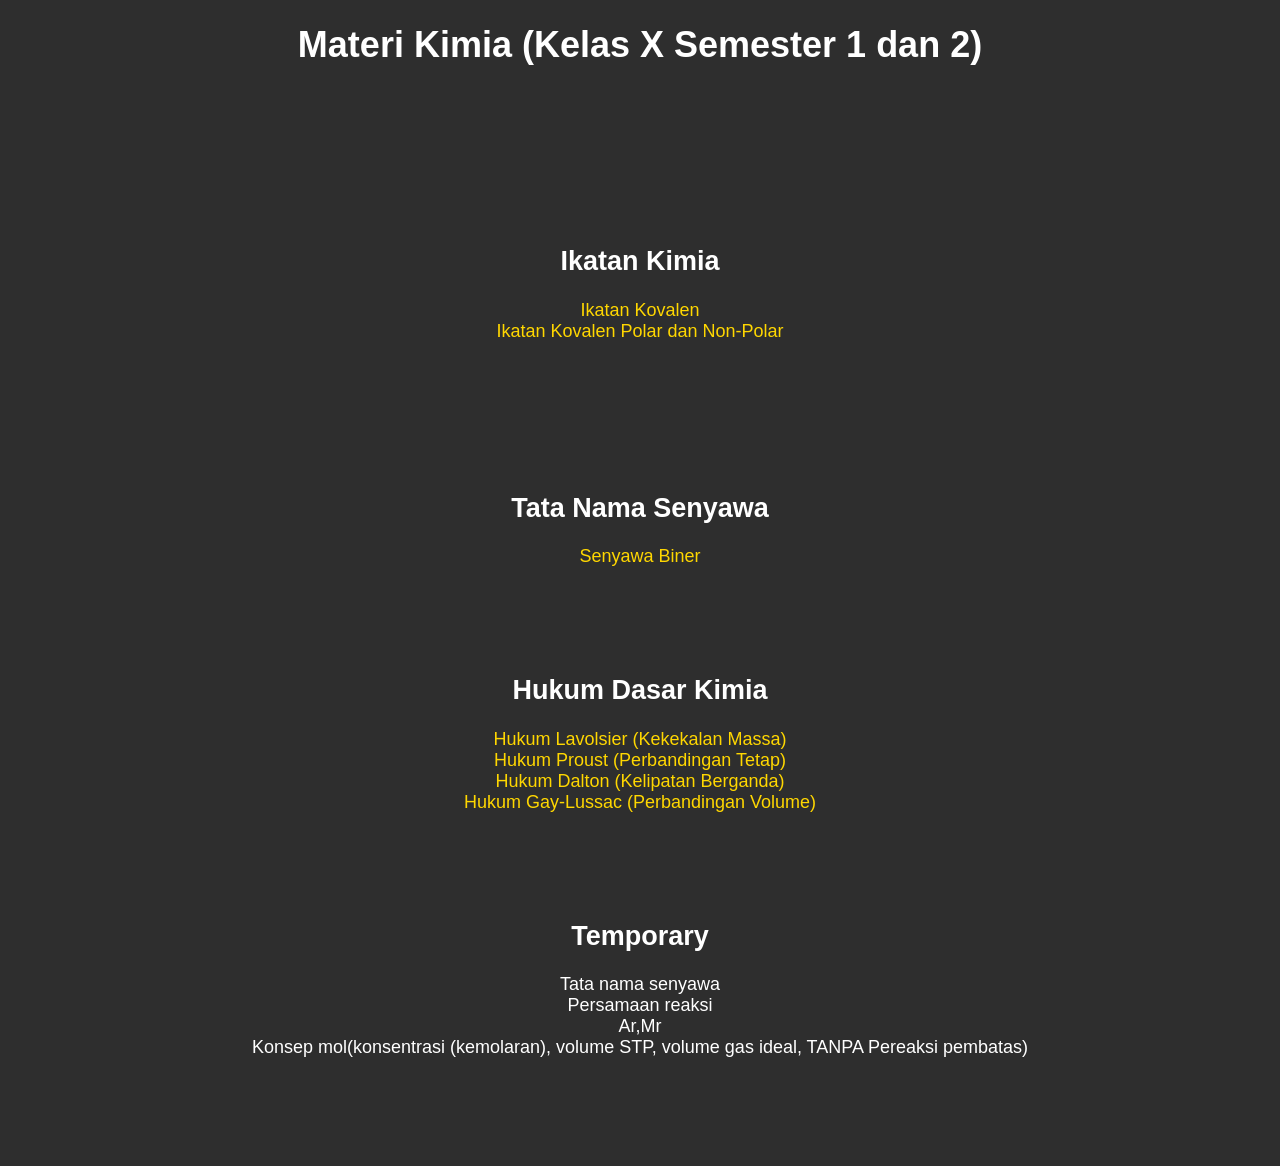
==== index.html @ d04460f5 "commit" ====
<!DOCTYPE html>
<html lang="id">
<head>
    <meta charset="UTF-8">
    <meta name="viewport" content="width=device-width, initial-scale=1.0">
    <title>Kimia Kelas X Semester 2</title>
    <link rel="stylesheet" href="main.css">
</head>
<body>
    <header>
        <h1 class="materi">Materi Kimia (Kelas X Semester 1 dan 2)</h1>
    </header>
    <main>
        <section>
            <div>
                <h2>Ikatan Kimia</h2>
                <a href="kovalen.html">Ikatan Kovalen</a><br>
                <a href="polar.html">Ikatan Kovalen Polar dan Non-Polar</a>
            </div>
        </section><br>
        <section>
            <h2>Tata Nama Senyawa</h2>
            <div>
                <a href="senyawa-biner.html">Senyawa Biner</a>
            </div>
        </section>
        <section>
            <h2>Hukum Dasar Kimia</h2>
            <div>
                <a href="hukum-lavolsier.html">Hukum Lavolsier (Kekekalan Massa)</a><br>
                <a href="hukum-proust.html">Hukum Proust (Perbandingan Tetap)</a><br>
                <a>Hukum Dalton (Kelipatan Berganda)</a><br>
                <a>Hukum Gay-Lussac (Perbandingan Volume)</a>
            </div>
        </section>
        <section>
            <h2>Temporary</h2>
            <div>
                Tata nama senyawa<br>
                Persamaan reaksi<br>
                Ar,Mr<br>
                Konsep mol(konsentrasi (kemolaran), volume STP, volume gas ideal, TANPA Pereaksi pembatas)
            </div>
        </section>
    </main>
</body>
</html>
---- main.css ----
html {
    font-family: Helvetica, Tahoma;
    text-align: center;
    font-size: 18px;
    font-weight: normal;
}
body {
    background-color: #2e2e2e;
    color: white;
}
header {
    margin-bottom: 10rem;
}
section {
    margin-bottom: 6rem;
}
footer {
    margin-top: 4rem;
}

.materi {
    font-weight: bolder;
}

h3 {
    color: chocolate;
}
a {
    text-decoration: none;
    color:gold;
}

.judul {
    text-align: center;
}
.subjudul {
    gap: 60px;
}
.contoh {
    text-align: left;
}
#kovalen {
    text-align: left;
}
#polar {
    text-align: left;
}
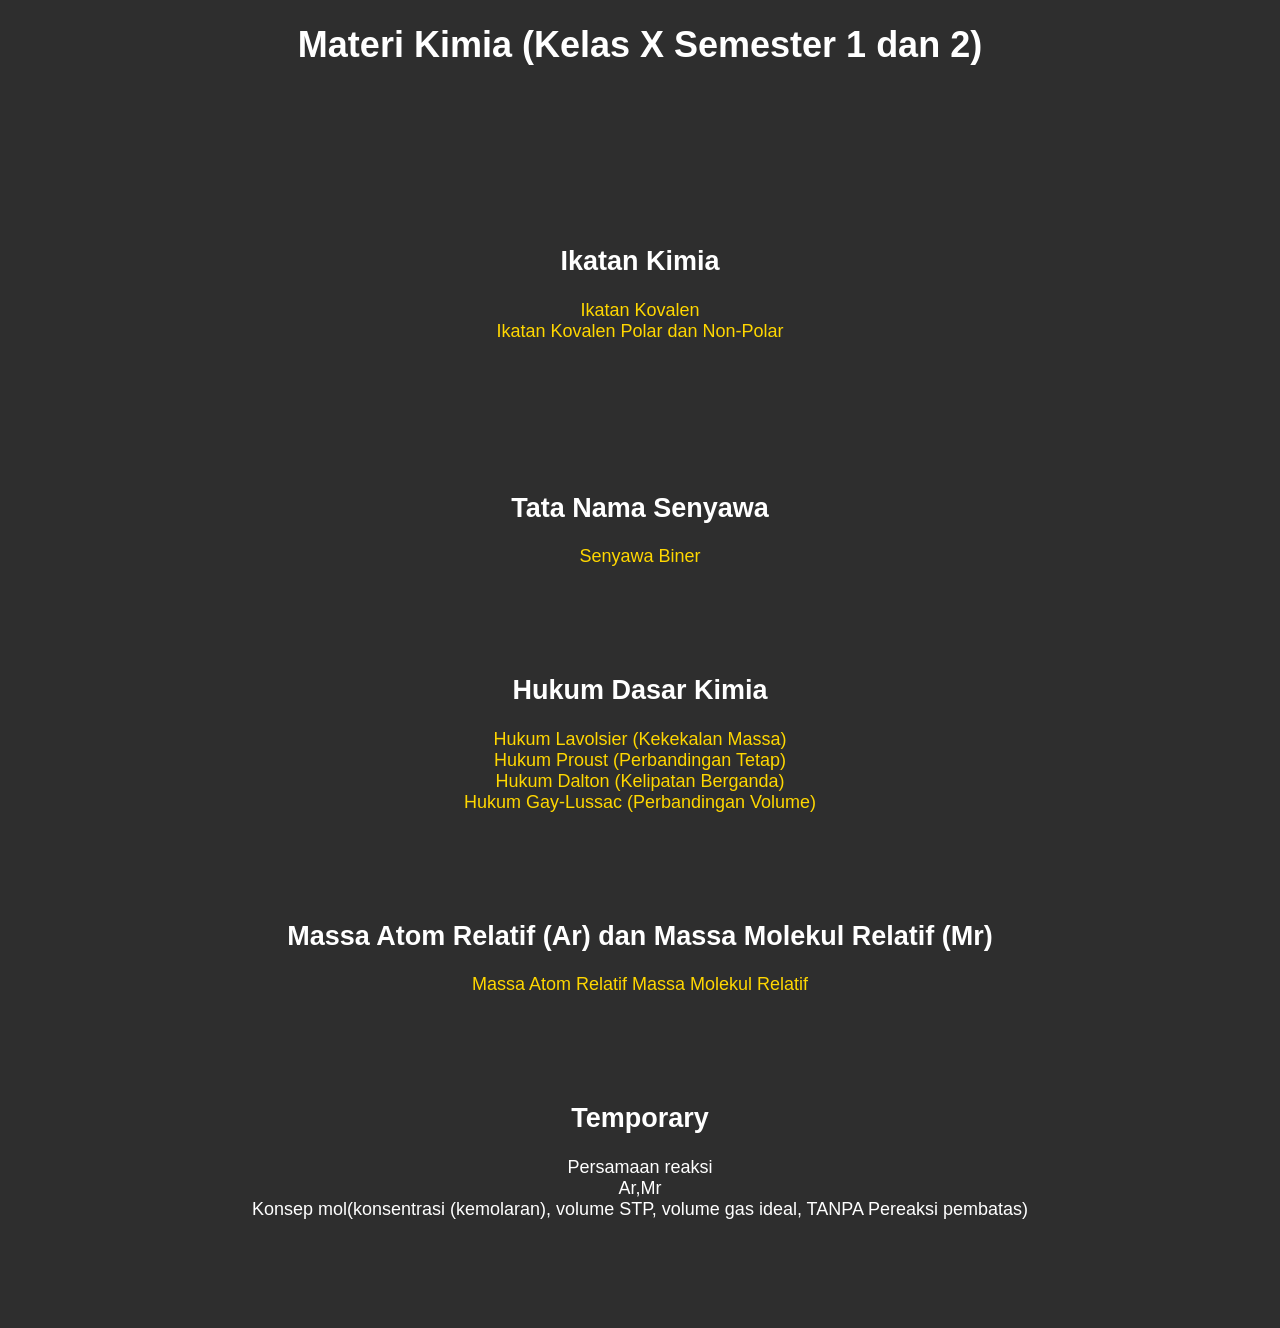
==== commit ea5b9226: "commit" ====
--- a/index.html
+++ b/index.html
@@ -29,14 +29,20 @@
             <div>
                 <a href="hukum-lavolsier.html">Hukum Lavolsier (Kekekalan Massa)</a><br>
                 <a href="hukum-proust.html">Hukum Proust (Perbandingan Tetap)</a><br>
-                <a>Hukum Dalton (Kelipatan Berganda)</a><br>
-                <a>Hukum Gay-Lussac (Perbandingan Volume)</a>
+                <a href="hukum-dalton.html">Hukum Dalton (Kelipatan Berganda)</a><br>
+                <a href="hukum-gaylussac.html">Hukum Gay-Lussac (Perbandingan Volume)</a>
+            </div>
+        </section>
+        <section>
+            <h2>Massa Atom Relatif (Ar) dan Massa Molekul Relatif (Mr)</h2>
+            <div>
+                <a href="ar.html">Massa Atom Relatif</a>
+                <a href="mr.html">Massa Molekul Relatif</a>
             </div>
         </section>
         <section>
             <h2>Temporary</h2>
             <div>
-                Tata nama senyawa<br>
                 Persamaan reaksi<br>
                 Ar,Mr<br>
                 Konsep mol(konsentrasi (kemolaran), volume STP, volume gas ideal, TANPA Pereaksi pembatas)
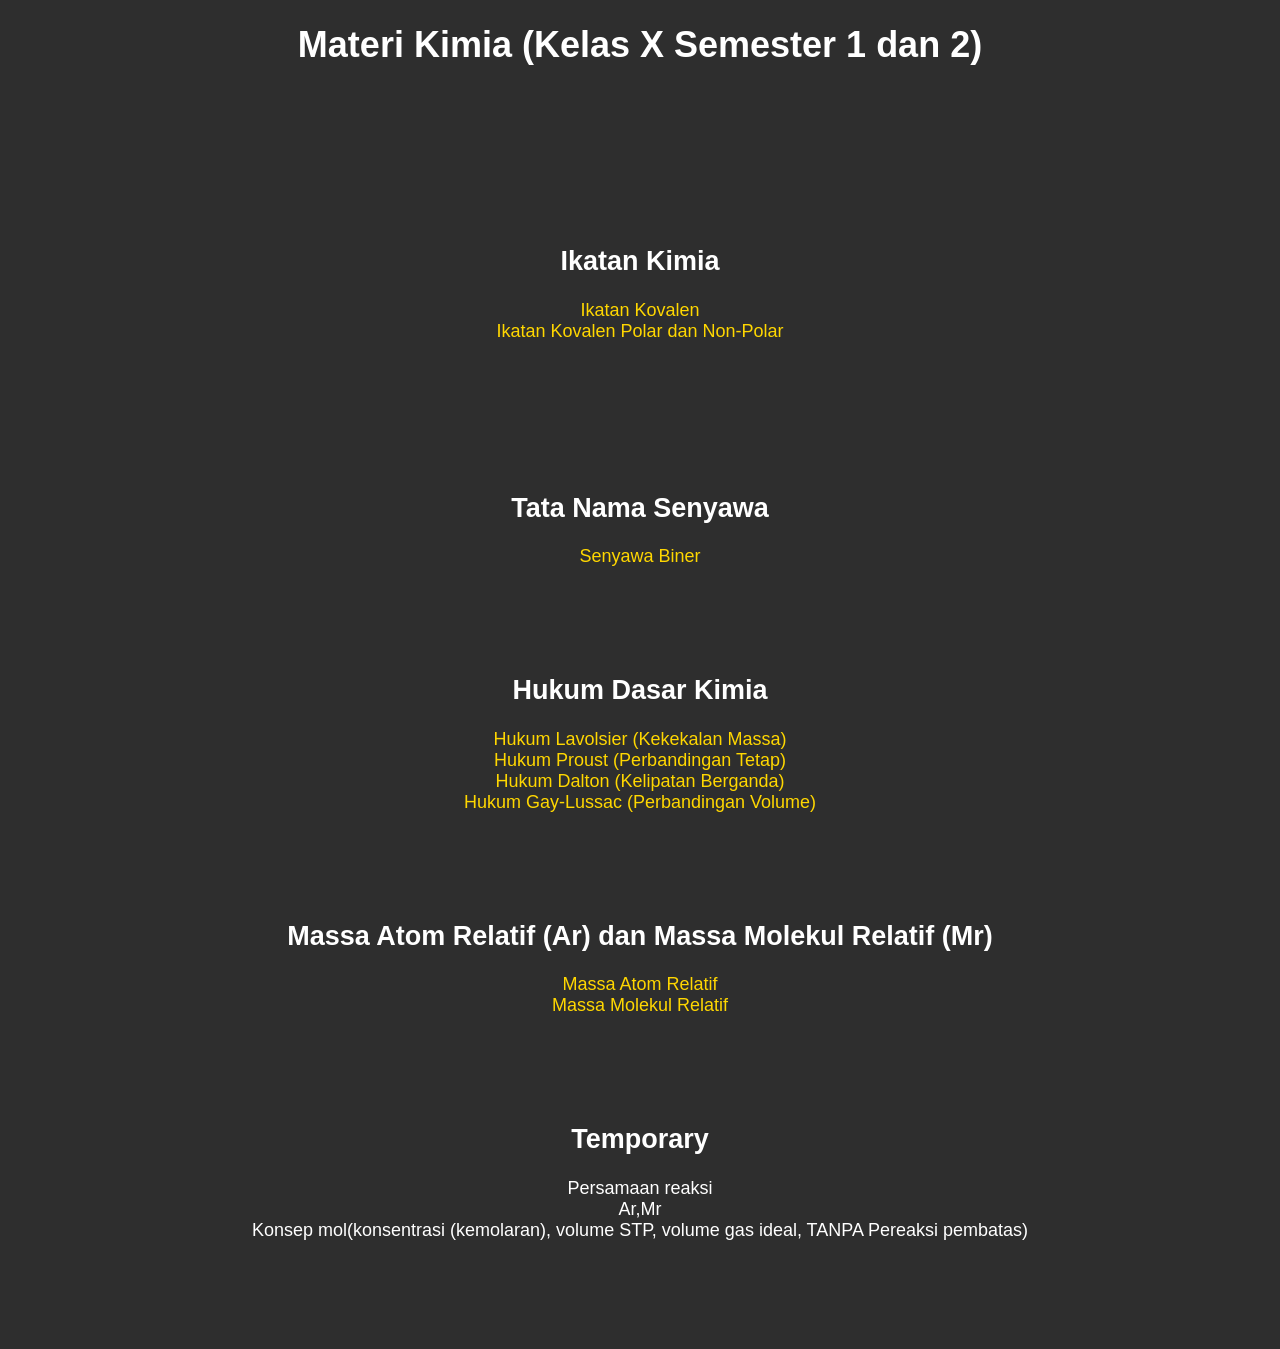
==== commit 695d8eec: "commit" ====
--- a/index.html
+++ b/index.html
@@ -36,8 +36,8 @@
         <section>
             <h2>Massa Atom Relatif (Ar) dan Massa Molekul Relatif (Mr)</h2>
             <div>
-                <a href="ar.html">Massa Atom Relatif</a>
-                <a href="mr.html">Massa Molekul Relatif</a>
+                <a href="massa-ar.html">Massa Atom Relatif</a><br>
+                <a href="massa-mr.html">Massa Molekul Relatif</a>
             </div>
         </section>
         <section>
